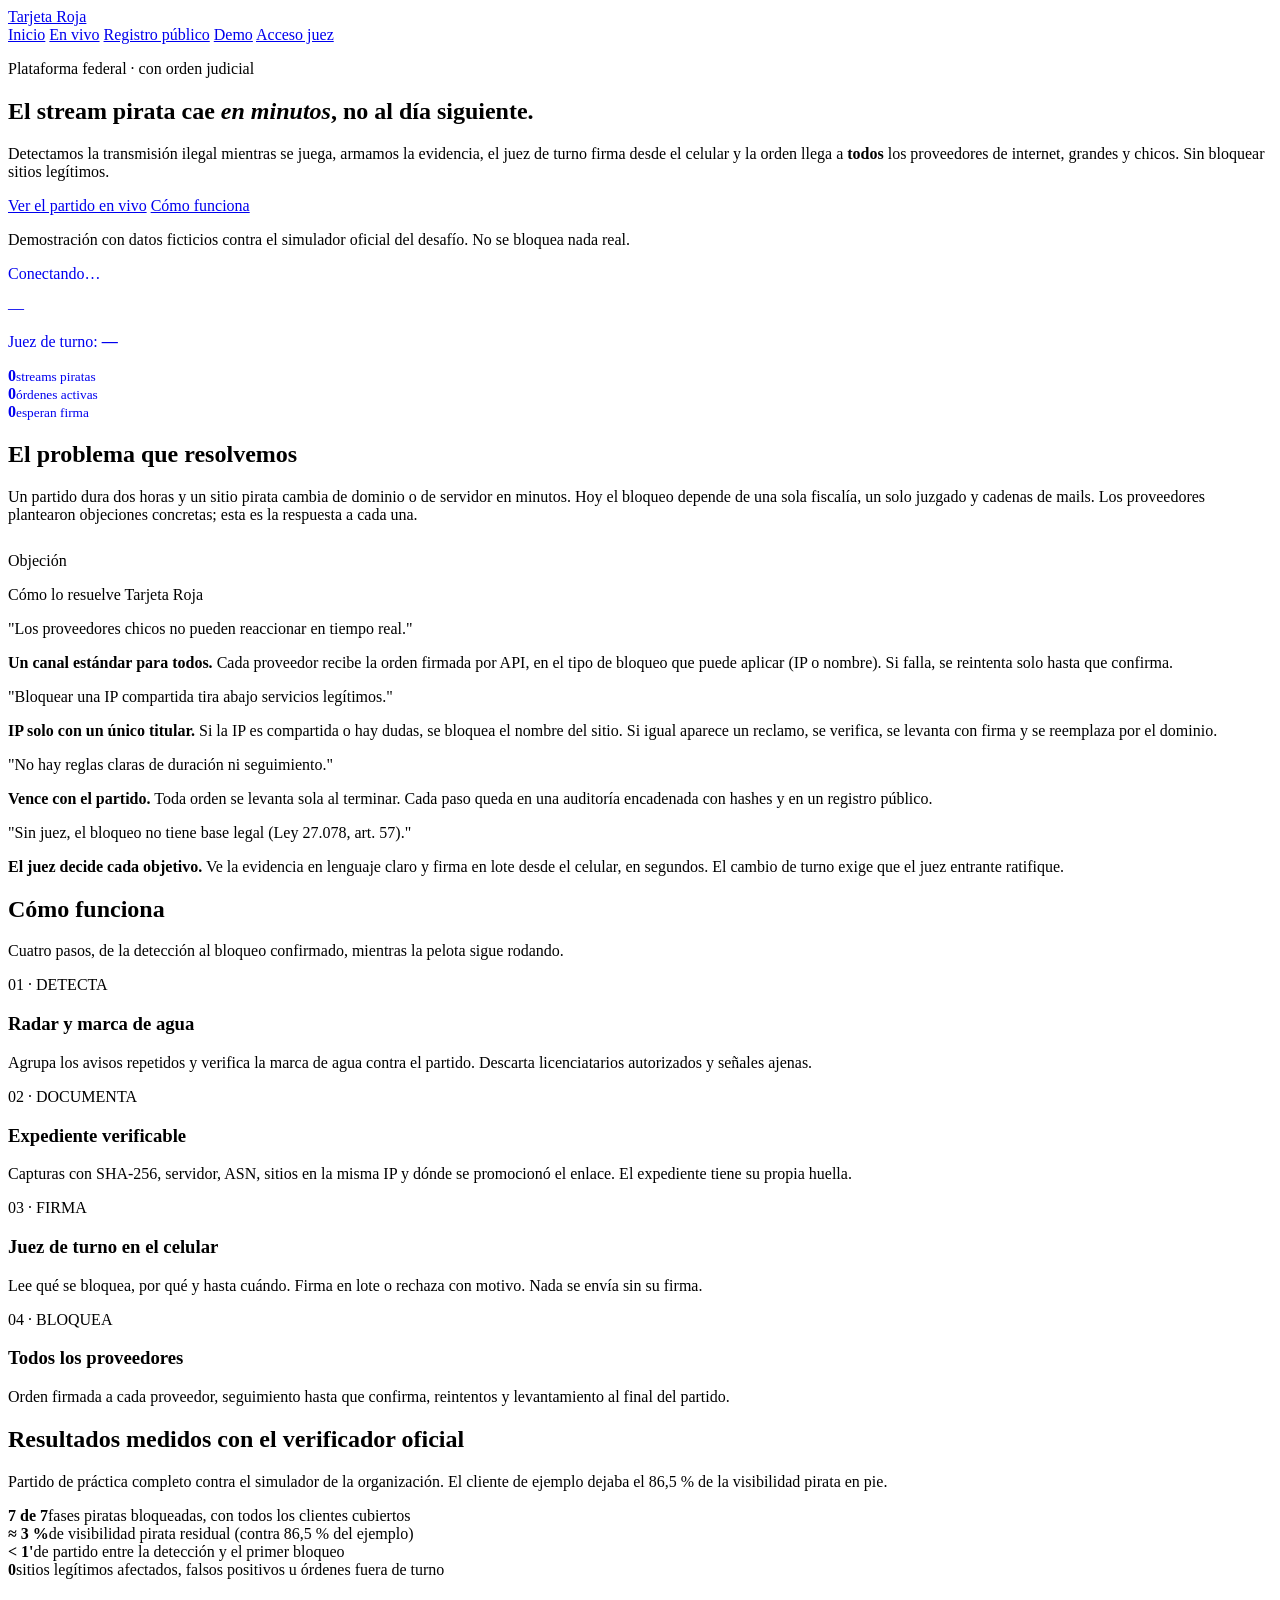
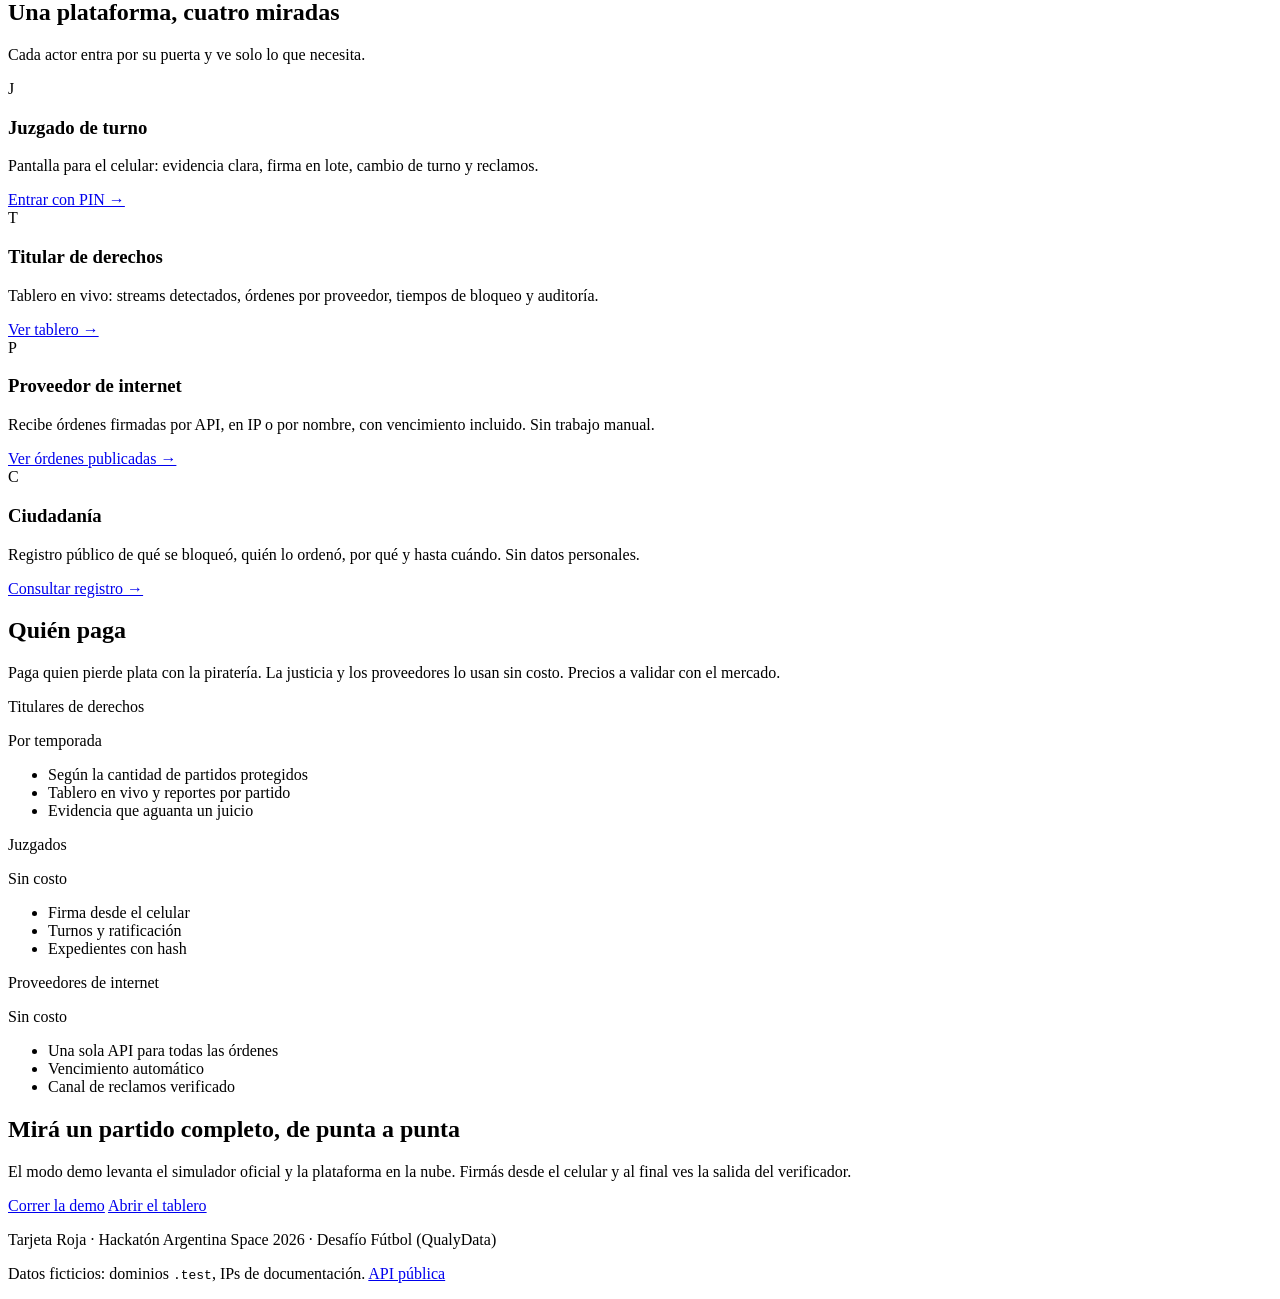
==== plataforma/sitio/index.html @ e472169a "Sitio del producto Tarjeta Roja: portada, monitoreo en vivo y registro público legible Paginas de so" ====
<!doctype html>
<html lang="es-AR">
<head>
  <meta charset="utf-8">
  <meta name="viewport" content="width=device-width, initial-scale=1">
  <meta name="theme-color" content="#0A0E17">
  <meta name="description" content="Tarjeta Roja: órdenes judiciales de bloqueo en vivo contra transmisiones piratas de fútbol, firmadas por el juez de turno y enviadas a todos los proveedores de internet.">
  <title>Tarjeta Roja · Bloqueos judiciales en vivo contra la piratería de fútbol</title>
  <link rel="preconnect" href="https://fonts.googleapis.com">
  <link rel="preconnect" href="https://fonts.gstatic.com" crossorigin>
  <link href="https://fonts.googleapis.com/css2?family=Barlow+Condensed:wght@600;700&family=Public+Sans:wght@400;600;700&display=swap" rel="stylesheet">
  <link rel="stylesheet" href="/sitio/sitio.css">
  <link rel="icon" href="data:image/svg+xml,%3Csvg xmlns='http://www.w3.org/2000/svg' viewBox='0 0 16 16'%3E%3Crect x='4' y='2' width='8' height='12' rx='1.5' fill='%23F0384B' transform='rotate(-10 8 8)'/%3E%3C/svg%3E">
</head>
<body>
  <header class="barra">
    <div class="contenedor barra__fila">
      <a class="marca" href="/"><span class="marca__tarjeta" aria-hidden="true"></span>Tarjeta Roja</a>
      <nav class="nav" aria-label="Principal">
        <a href="/" aria-current="page">Inicio</a>
        <a href="/monitoreo">En vivo</a>
        <a href="/registro">Registro público</a>
        <a href="/juez/demo.html">Demo</a>
        <a class="boton boton--chico boton--primario" href="/juez/">Acceso juez</a>
      </nav>
    </div>
  </header>

  <main class="contenedor">
    <section class="heroe">
      <div>
        <p class="heroe__etiqueta"><span class="chip chip--rojo">Plataforma federal · con orden judicial</span></p>
        <h1>El stream pirata cae <em>en minutos</em>, no al día siguiente.</h1>
        <p class="heroe__bajada">Detectamos la transmisión ilegal mientras se juega, armamos la evidencia, el juez de turno firma desde el celular y la orden llega a <strong>todos</strong> los proveedores de internet, grandes y chicos. Sin bloquear sitios legítimos.</p>
        <div class="heroe__acciones">
          <a class="boton boton--primario" href="/monitoreo">Ver el partido en vivo</a>
          <a class="boton" href="#como-funciona">Cómo funciona</a>
        </div>
        <p class="heroe__aviso">Demostración con datos ficticios contra el simulador oficial del desafío. No se bloquea nada real.</p>
      </div>

      <a class="panel vivo" href="/monitoreo" style="text-decoration:none" aria-label="Estado del partido en vivo, abrir monitoreo">
        <div class="vivo__cabeza">
          <span class="vivo__partido" id="v-partido">Conectando…</span>
          <span id="v-estado"></span>
        </div>
        <p class="vivo__minuto"><span id="v-minuto">—</span></p>
        <p class="vivo__juez">Juez de turno: <strong id="v-juez">—</strong></p>
        <div class="reloj" aria-hidden="true"><div class="reloj__avance" id="v-avance"></div></div>
        <div class="vivo__metricas">
          <div><b id="v-piratas">0</b><small>streams piratas</small></div>
          <div><b id="v-ordenes">0</b><small>órdenes activas</small></div>
          <div><b id="v-pendientes">0</b><small>esperan firma</small></div>
        </div>
      </a>
    </section>

    <section class="seccion" aria-labelledby="t-problema">
      <h2 class="seccion__titulo" id="t-problema">El problema que resolvemos</h2>
      <p class="seccion__bajada">Un partido dura dos horas y un sitio pirata cambia de dominio o de servidor en minutos. Hoy el bloqueo depende de una sola fiscalía, un solo juzgado y cadenas de mails. Los proveedores plantearon objeciones concretas; esta es la respuesta a cada una.</p>
      <div class="panel problema" style="margin-top:28px">
        <div><p class="problema__cabeza">Objeción</p></div>
        <div class="problema__resp"><p class="problema__cabeza">Cómo lo resuelve Tarjeta Roja</p></div>

        <div><p class="problema__obj">"Los proveedores chicos no pueden reaccionar en tiempo real."</p></div>
        <div class="problema__resp"><p><b>Un canal estándar para todos.</b> Cada proveedor recibe la orden firmada por API, en el tipo de bloqueo que puede aplicar (IP o nombre). Si falla, se reintenta solo hasta que confirma.</p></div>

        <div><p class="problema__obj">"Bloquear una IP compartida tira abajo servicios legítimos."</p></div>
        <div class="problema__resp"><p><b>IP solo con un único titular.</b> Si la IP es compartida o hay dudas, se bloquea el nombre del sitio. Si igual aparece un reclamo, se verifica, se levanta con firma y se reemplaza por el dominio.</p></div>

        <div><p class="problema__obj">"No hay reglas claras de duración ni seguimiento."</p></div>
        <div class="problema__resp"><p><b>Vence con el partido.</b> Toda orden se levanta sola al terminar. Cada paso queda en una auditoría encadenada con hashes y en un registro público.</p></div>

        <div><p class="problema__obj">"Sin juez, el bloqueo no tiene base legal (Ley 27.078, art. 57)."</p></div>
        <div class="problema__resp"><p><b>El juez decide cada objetivo.</b> Ve la evidencia en lenguaje claro y firma en lote desde el celular, en segundos. El cambio de turno exige que el juez entrante ratifique.</p></div>
      </div>
    </section>

    <section class="seccion" id="como-funciona" aria-labelledby="t-como">
      <h2 class="seccion__titulo" id="t-como">Cómo funciona</h2>
      <p class="seccion__bajada">Cuatro pasos, de la detección al bloqueo confirmado, mientras la pelota sigue rodando.</p>
      <div class="grilla grilla--4 pasos">
        <article class="panel tarjeta paso">
          <p class="paso__num">01 · DETECTA</p>
          <h3>Radar y marca de agua</h3>
          <p>Agrupa los avisos repetidos y verifica la marca de agua contra el partido. Descarta licenciatarios autorizados y señales ajenas.</p>
        </article>
        <article class="panel tarjeta paso">
          <p class="paso__num">02 · DOCUMENTA</p>
          <h3>Expediente verificable</h3>
          <p>Capturas con SHA-256, servidor, ASN, sitios en la misma IP y dónde se promocionó el enlace. El expediente tiene su propia huella.</p>
        </article>
        <article class="panel tarjeta paso">
          <p class="paso__num">03 · FIRMA</p>
          <h3>Juez de turno en el celular</h3>
          <p>Lee qué se bloquea, por qué y hasta cuándo. Firma en lote o rechaza con motivo. Nada se envía sin su firma.</p>
        </article>
        <article class="panel tarjeta paso">
          <p class="paso__num">04 · BLOQUEA</p>
          <h3>Todos los proveedores</h3>
          <p>Orden firmada a cada proveedor, seguimiento hasta que confirma, reintentos y levantamiento al final del partido.</p>
        </article>
      </div>
    </section>

    <section class="seccion" aria-labelledby="t-resultados">
      <h2 class="seccion__titulo" id="t-resultados">Resultados medidos con el verificador oficial</h2>
      <p class="seccion__bajada">Partido de práctica completo contra el simulador de la organización. El cliente de ejemplo dejaba el 86,5 % de la visibilidad pirata en pie.</p>
      <div class="cifras">
        <div class="panel cifra cifra--verde"><b>7 de 7</b><span>fases piratas bloqueadas, con todos los clientes cubiertos</span></div>
        <div class="panel cifra cifra--rojo"><b>≈ 3 %</b><span>de visibilidad pirata residual (contra 86,5 % del ejemplo)</span></div>
        <div class="panel cifra"><b>&lt; 1'</b><span>de partido entre la detección y el primer bloqueo</span></div>
        <div class="panel cifra cifra--verde"><b>0</b><span>sitios legítimos afectados, falsos positivos u órdenes fuera de turno</span></div>
      </div>
    </section>

    <section class="seccion" aria-labelledby="t-quien">
      <h2 class="seccion__titulo" id="t-quien">Una plataforma, cuatro miradas</h2>
      <p class="seccion__bajada">Cada actor entra por su puerta y ve solo lo que necesita.</p>
      <div class="grilla grilla--4">
        <article class="panel tarjeta">
          <div class="tarjeta__icono" aria-hidden="true">J</div>
          <h3>Juzgado de turno</h3>
          <p>Pantalla para el celular: evidencia clara, firma en lote, cambio de turno y reclamos.</p>
          <a class="tarjeta__link" href="/juez/">Entrar con PIN →</a>
        </article>
        <article class="panel tarjeta">
          <div class="tarjeta__icono tarjeta__icono--azul" aria-hidden="true">T</div>
          <h3>Titular de derechos</h3>
          <p>Tablero en vivo: streams detectados, órdenes por proveedor, tiempos de bloqueo y auditoría.</p>
          <a class="tarjeta__link" href="/monitoreo">Ver tablero →</a>
        </article>
        <article class="panel tarjeta">
          <div class="tarjeta__icono tarjeta__icono--verde" aria-hidden="true">P</div>
          <h3>Proveedor de internet</h3>
          <p>Recibe órdenes firmadas por API, en IP o por nombre, con vencimiento incluido. Sin trabajo manual.</p>
          <a class="tarjeta__link" href="/registro">Ver órdenes publicadas →</a>
        </article>
        <article class="panel tarjeta">
          <div class="tarjeta__icono tarjeta__icono--ambar" aria-hidden="true">C</div>
          <h3>Ciudadanía</h3>
          <p>Registro público de qué se bloqueó, quién lo ordenó, por qué y hasta cuándo. Sin datos personales.</p>
          <a class="tarjeta__link" href="/registro">Consultar registro →</a>
        </article>
      </div>
    </section>

    <section class="seccion" aria-labelledby="t-modelo">
      <h2 class="seccion__titulo" id="t-modelo">Quién paga</h2>
      <p class="seccion__bajada">Paga quien pierde plata con la piratería. La justicia y los proveedores lo usan sin costo. Precios a validar con el mercado.</p>
      <div class="grilla grilla--3">
        <article class="panel precio precio--destacado">
          <p class="precio__quien">Titulares de derechos</p>
          <p class="precio__valor">Por temporada</p>
          <ul>
            <li>Según la cantidad de partidos protegidos</li>
            <li>Tablero en vivo y reportes por partido</li>
            <li>Evidencia que aguanta un juicio</li>
          </ul>
        </article>
        <article class="panel precio">
          <p class="precio__quien">Juzgados</p>
          <p class="precio__valor">Sin costo</p>
          <ul>
            <li>Firma desde el celular</li>
            <li>Turnos y ratificación</li>
            <li>Expedientes con hash</li>
          </ul>
        </article>
        <article class="panel precio">
          <p class="precio__quien">Proveedores de internet</p>
          <p class="precio__valor">Sin costo</p>
          <ul>
            <li>Una sola API para todas las órdenes</li>
            <li>Vencimiento automático</li>
            <li>Canal de reclamos verificado</li>
          </ul>
        </article>
      </div>
    </section>

    <section class="panel cta">
      <h2>Mirá un partido completo, de punta a punta</h2>
      <p>El modo demo levanta el simulador oficial y la plataforma en la nube. Firmás desde el celular y al final ves la salida del verificador.</p>
      <div class="heroe__acciones">
        <a class="boton boton--primario" href="/juez/demo.html">Correr la demo</a>
        <a class="boton" href="/monitoreo">Abrir el tablero</a>
      </div>
    </section>
  </main>

  <footer class="pie">
    <div class="contenedor pie__fila">
      <p>Tarjeta Roja · Hackatón Argentina Space 2026 · Desafío Fútbol (QualyData)</p>
      <p>Datos ficticios: dominios <code>.test</code>, IPs de documentación. <a href="/api/publico">API pública</a></p>
    </div>
  </footer>

  <script src="/sitio/comun.js"></script>
  <script>
    "use strict";
    const $ = (id) => document.getElementById(id);
    cadaTanto(async () => {
      const est = await api("/api/estado");
      const [texto, color] = estadoPartido(est);
      $("v-partido").textContent = est.minuto_actual === null ? "Esperando el próximo partido" : `Partido ${est.partido_id}`;
      reemplazar($("v-estado"), chip(texto, color, color === "rojo" ? "chip--vivo" : ""));
      $("v-minuto").textContent = est.minuto_actual === null ? "—" : minuto(Math.min(est.minuto_actual, est.fin_min || 105));
      $("v-juez").textContent = nombreJuez(est, (est.jueces_de_turno || [])[0]);
      $("v-avance").style.width = est.fin_min ? `${Math.min(100, (est.minuto_actual / est.fin_min) * 100)}%` : "0";
      const c = est.contadores || {};
      $("v-piratas").textContent = c.casos_piratas ?? 0;
      $("v-ordenes").textContent = c.ordenes_activas ?? 0;
      $("v-pendientes").textContent = c.pedidos_pendientes ?? 0;
    }, 3000);
  </script>
</body>
</html>
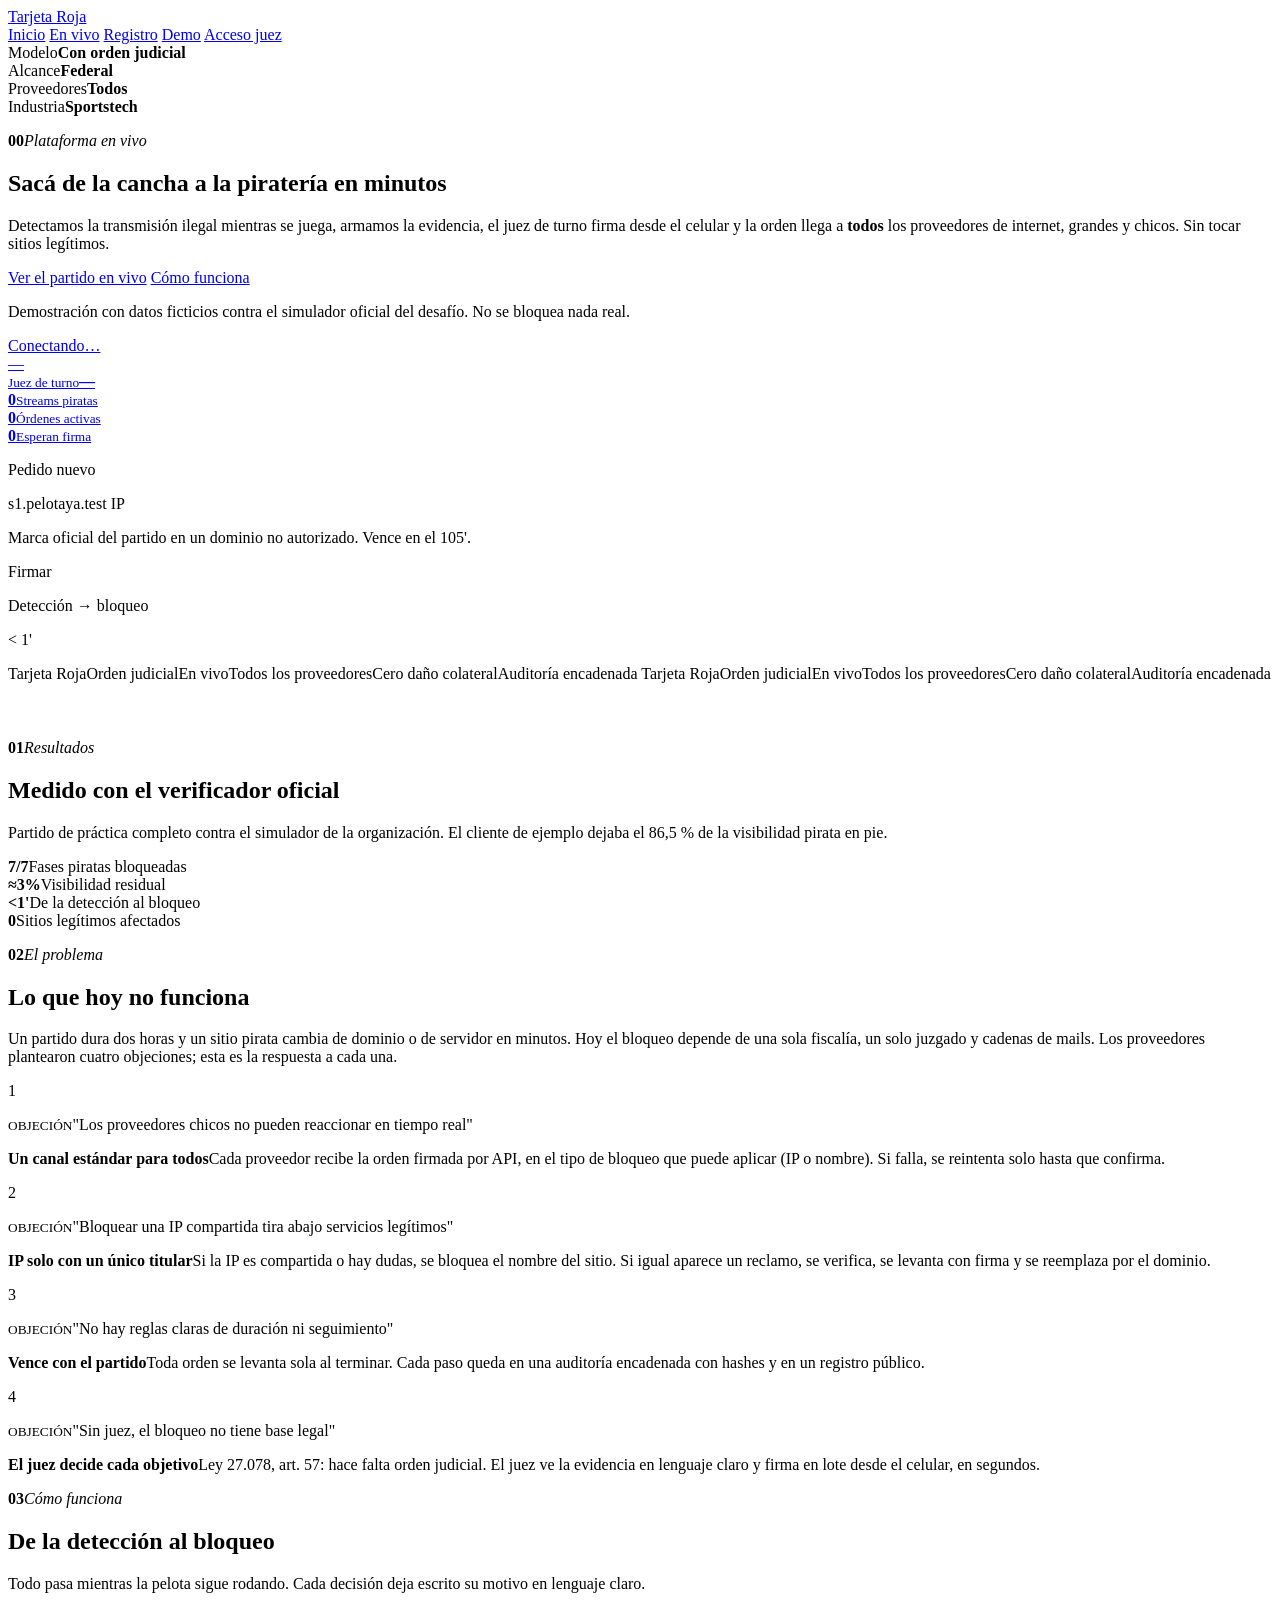
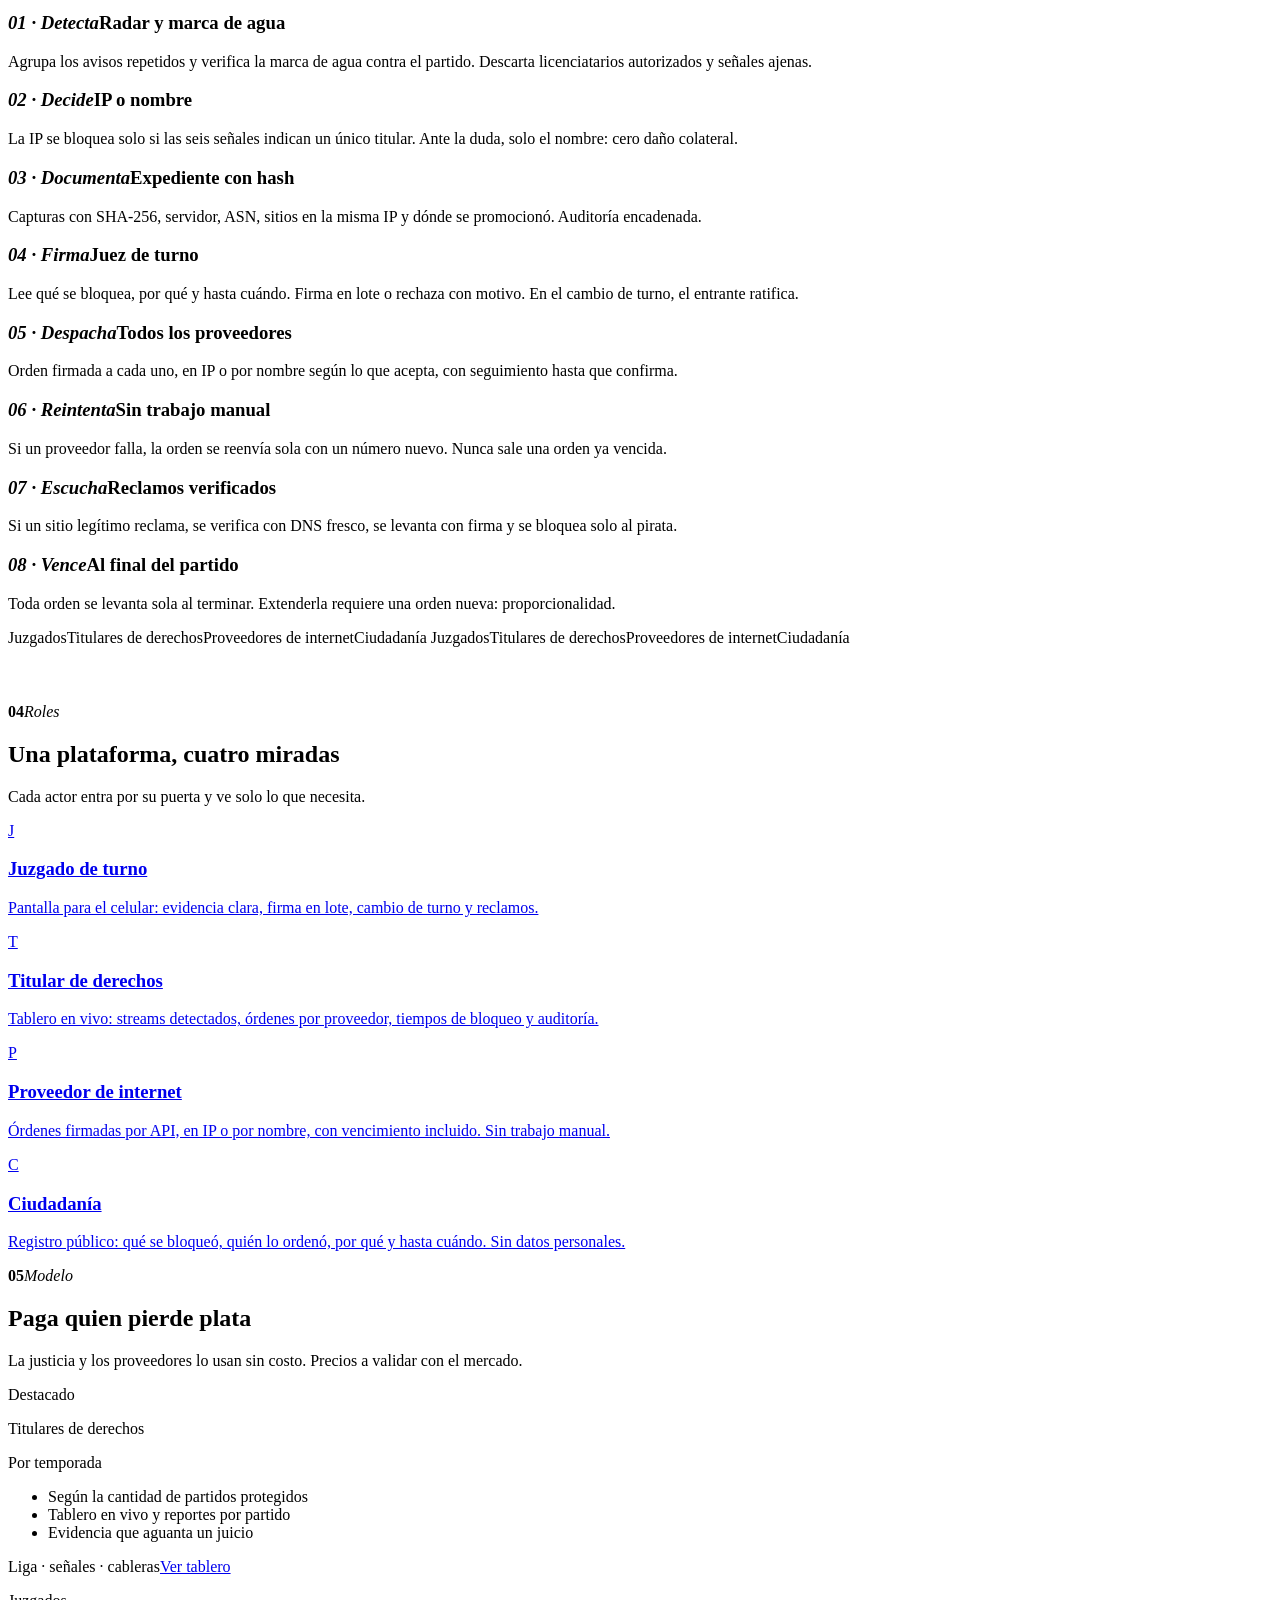
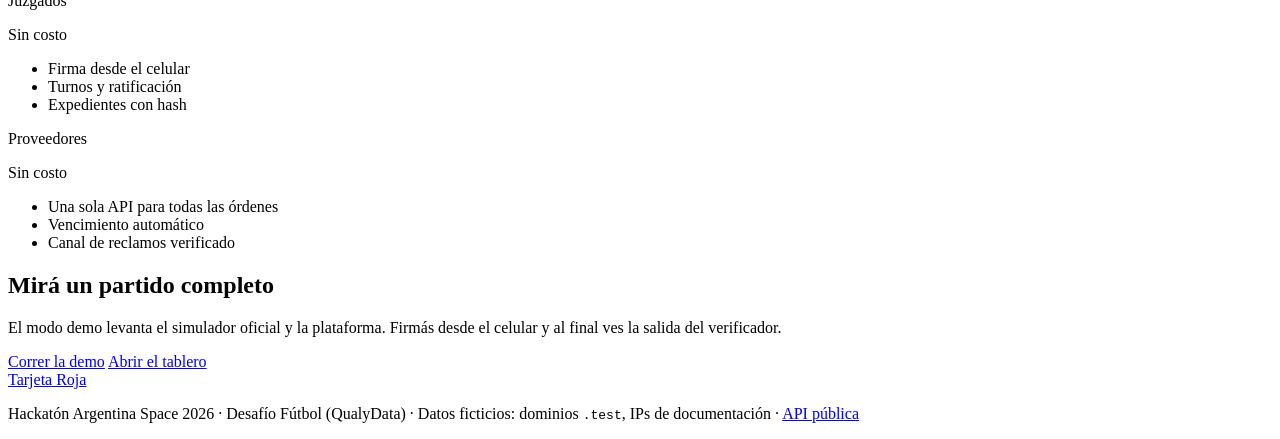
==== commit f755c783: "Rediseño completo con estética deportiva: negro, lima neón, itálica pesada y layouts nuevos en todas" ====
--- a/plataforma/sitio/index.html
+++ b/plataforma/sitio/index.html
@@ -3,14 +3,14 @@
 <head>
   <meta charset="utf-8">
   <meta name="viewport" content="width=device-width, initial-scale=1">
-  <meta name="theme-color" content="#0A0E17">
+  <meta name="theme-color" content="#07080A">
   <meta name="description" content="Tarjeta Roja: órdenes judiciales de bloqueo en vivo contra transmisiones piratas de fútbol, firmadas por el juez de turno y enviadas a todos los proveedores de internet.">
   <title>Tarjeta Roja · Bloqueos judiciales en vivo contra la piratería de fútbol</title>
   <link rel="preconnect" href="https://fonts.googleapis.com">
   <link rel="preconnect" href="https://fonts.gstatic.com" crossorigin>
-  <link href="https://fonts.googleapis.com/css2?family=Barlow+Condensed:wght@600;700&family=Public+Sans:wght@400;600;700&display=swap" rel="stylesheet">
+  <link href="https://fonts.googleapis.com/css2?family=Barlow+Condensed:ital,wght@0,600;0,700;1,700;1,800;1,900&family=Public+Sans:wght@400;600;700&display=swap" rel="stylesheet">
   <link rel="stylesheet" href="/sitio/sitio.css">
-  <link rel="icon" href="data:image/svg+xml,%3Csvg xmlns='http://www.w3.org/2000/svg' viewBox='0 0 16 16'%3E%3Crect x='4' y='2' width='8' height='12' rx='1.5' fill='%23F0384B' transform='rotate(-10 8 8)'/%3E%3C/svg%3E">
+  <link rel="icon" href="data:image/svg+xml,%3Csvg xmlns='http://www.w3.org/2000/svg' viewBox='0 0 16 16'%3E%3Crect x='4' y='2' width='8' height='12' rx='1.5' fill='%23FF3B4E' transform='rotate(-10 8 8)'/%3E%3C/svg%3E">
 </head>
 <body>
   <header class="barra">
@@ -19,180 +19,202 @@
       <nav class="nav" aria-label="Principal">
         <a href="/" aria-current="page">Inicio</a>
         <a href="/monitoreo">En vivo</a>
-        <a href="/registro">Registro público</a>
+        <a href="/registro">Registro</a>
         <a href="/juez/demo.html">Demo</a>
-        <a class="boton boton--chico boton--primario" href="/juez/">Acceso juez</a>
+        <a class="boton boton--cian boton--chico" href="/juez/">Acceso juez</a>
       </nav>
     </div>
   </header>
 
-  <main class="contenedor">
+  <main>
     <section class="heroe">
-      <div>
-        <p class="heroe__etiqueta"><span class="chip chip--rojo">Plataforma federal · con orden judicial</span></p>
-        <h1>El stream pirata cae <em>en minutos</em>, no al día siguiente.</h1>
-        <p class="heroe__bajada">Detectamos la transmisión ilegal mientras se juega, armamos la evidencia, el juez de turno firma desde el celular y la orden llega a <strong>todos</strong> los proveedores de internet, grandes y chicos. Sin bloquear sitios legítimos.</p>
+      <div class="contenedor" style="position:relative">
+        <div class="heroe__meta" aria-hidden="true">
+          <div>Modelo<b>Con orden judicial</b></div>
+          <div>Alcance<b>Federal</b></div>
+          <div>Proveedores<b>Todos</b></div>
+          <div>Industria<b>Sportstech</b></div>
+        </div>
+        <div class="heroe__contenido">
+          <p class="etiqueta"><b>00</b><span><i>Plataforma en vivo</i></span></p>
+          <h1 class="titular">Sacá de la cancha <span class="resalte">a la piratería</span> en minutos</h1>
+          <p class="bajada">Detectamos la transmisión ilegal mientras se juega, armamos la evidencia, el juez de turno firma desde el celular y la orden llega a <strong>todos</strong> los proveedores de internet, grandes y chicos. Sin tocar sitios legítimos.</p>
+          <div class="heroe__acciones">
+            <a class="boton boton--primario" href="/monitoreo">Ver el partido en vivo</a>
+            <a class="boton" href="#como-funciona">Cómo funciona</a>
+          </div>
+          <p class="heroe__aviso">Demostración con datos ficticios contra el simulador oficial del desafío. No se bloquea nada real.</p>
+        </div>
+      </div>
+
+      <div class="escenario3d" aria-hidden="true">
+        <a class="panel panel--rayas flotante flotante--vivo" href="/monitoreo" tabindex="-1">
+          <div class="vivo__cabeza"><span class="mayus" id="v-partido">Conectando…</span><span id="v-estado"></span></div>
+          <div class="vivo__marcador">
+            <span class="vivo__minuto" id="v-minuto">—</span>
+            <div class="vivo__juez"><small>Juez de turno</small><strong id="v-juez">—</strong></div>
+          </div>
+          <div class="reloj"><div class="reloj__avance" id="v-avance"></div></div>
+          <div class="vivo__metricas">
+            <div class="dato"><b><i class="galon"></i><span id="v-piratas">0</span></b><small>Streams piratas</small></div>
+            <div class="dato"><b><i class="galon"></i><span id="v-ordenes">0</span></b><small>Órdenes activas</small></div>
+            <div class="dato"><b><i class="galon"></i><span id="v-pendientes">0</span></b><small>Esperan firma</small></div>
+          </div>
+        </a>
+        <div class="panel flotante flotante--pedido">
+          <p class="mayus" style="color:var(--lima)">Pedido nuevo</p>
+          <p class="stream__host" style="margin-top:8px">s1.pelotaya.test <span class="medalla">IP</span></p>
+          <p class="stream__sub">Marca oficial del partido en un dominio no autorizado. Vence en el 105'.</p>
+          <span class="boton boton--primario boton--chico" style="margin-top:12px">Firmar</span>
+        </div>
+        <div class="panel flotante flotante--kpi">
+          <p class="mayus">Detección → bloqueo</p>
+          <p style="font:italic 900 46px/1 var(--display)">&lt; 1'</p>
+        </div>
+      </div>
+    </section>
+
+    <div class="cinta" aria-hidden="true"><div class="cinta__pista">
+      <span>Tarjeta Roja</span><span>Orden judicial</span><span>En vivo</span><span>Todos los proveedores</span><span>Cero daño colateral</span><span>Auditoría encadenada</span>
+      <span>Tarjeta Roja</span><span>Orden judicial</span><span>En vivo</span><span>Todos los proveedores</span><span>Cero daño colateral</span><span>Auditoría encadenada</span>
+    </div></div>
+
+    <section class="contenedor seccion" style="padding-top:40px" aria-labelledby="t-resultados">
+      <div class="seccion__cabeza">
+        <div>
+          <p class="etiqueta"><b>01</b><span><i>Resultados</i></span></p>
+          <h2 class="titular titular--m" id="t-resultados">Medido con el <span class="resalte">verificador oficial</span></h2>
+        </div>
+        <p class="bajada">Partido de práctica completo contra el simulador de la organización. El cliente de ejemplo dejaba el 86,5 % de la visibilidad pirata en pie.</p>
+      </div>
+      <div class="numeros">
+        <div class="numero numero--lima"><b>7/7</b><span>Fases piratas bloqueadas</span></div>
+        <div class="numero"><b>≈3%</b><span>Visibilidad residual</span></div>
+        <div class="numero"><b>&lt;1'</b><span>De la detección al bloqueo</span></div>
+        <div class="numero numero--lima"><b>0</b><span>Sitios legítimos afectados</span></div>
+      </div>
+    </section>
+
+    <section class="contenedor seccion" aria-labelledby="t-problema">
+      <div class="seccion__cabeza">
+        <div>
+          <p class="etiqueta"><b>02</b><span><i>El problema</i></span></p>
+          <h2 class="titular titular--m" id="t-problema">Lo que hoy <span class="resalte">no funciona</span></h2>
+        </div>
+        <p class="bajada">Un partido dura dos horas y un sitio pirata cambia de dominio o de servidor en minutos. Hoy el bloqueo depende de una sola fiscalía, un solo juzgado y cadenas de mails. Los proveedores plantearon cuatro objeciones; esta es la respuesta a cada una.</p>
+      </div>
+      <div class="objeciones">
+        <article class="panel panel--rayas objecion">
+          <span class="objecion__num">1</span>
+          <p class="objecion__dicen"><small>OBJECIÓN</small>"Los proveedores chicos no pueden reaccionar en tiempo real"</p>
+          <p class="objecion__resp"><b>Un canal estándar para todos</b>Cada proveedor recibe la orden firmada por API, en el tipo de bloqueo que puede aplicar (IP o nombre). Si falla, se reintenta solo hasta que confirma.</p>
+        </article>
+        <article class="panel panel--rayas objecion">
+          <span class="objecion__num">2</span>
+          <p class="objecion__dicen"><small>OBJECIÓN</small>"Bloquear una IP compartida tira abajo servicios legítimos"</p>
+          <p class="objecion__resp"><b>IP solo con un único titular</b>Si la IP es compartida o hay dudas, se bloquea el nombre del sitio. Si igual aparece un reclamo, se verifica, se levanta con firma y se reemplaza por el dominio.</p>
+        </article>
+        <article class="panel panel--rayas objecion">
+          <span class="objecion__num">3</span>
+          <p class="objecion__dicen"><small>OBJECIÓN</small>"No hay reglas claras de duración ni seguimiento"</p>
+          <p class="objecion__resp"><b>Vence con el partido</b>Toda orden se levanta sola al terminar. Cada paso queda en una auditoría encadenada con hashes y en un registro público.</p>
+        </article>
+        <article class="panel panel--rayas objecion">
+          <span class="objecion__num">4</span>
+          <p class="objecion__dicen"><small>OBJECIÓN</small>"Sin juez, el bloqueo no tiene base legal"</p>
+          <p class="objecion__resp"><b>El juez decide cada objetivo</b>Ley 27.078, art. 57: hace falta orden judicial. El juez ve la evidencia en lenguaje claro y firma en lote desde el celular, en segundos.</p>
+        </article>
+      </div>
+    </section>
+
+    <section class="contenedor seccion" id="como-funciona" aria-labelledby="t-como">
+      <div class="seccion__cabeza">
+        <div>
+          <p class="etiqueta"><b>03</b><span><i>Cómo funciona</i></span></p>
+          <h2 class="titular titular--m" id="t-como">De la detección <span class="resalte resalte--cian">al bloqueo</span></h2>
+        </div>
+        <p class="bajada">Todo pasa mientras la pelota sigue rodando. Cada decisión deja escrito su motivo en lenguaje claro.</p>
+      </div>
+      <div class="funciones">
+        <div class="funcion"><h3><i>01 · Detecta</i>Radar y marca de agua</h3><p>Agrupa los avisos repetidos y verifica la marca de agua contra el partido. Descarta licenciatarios autorizados y señales ajenas.</p></div>
+        <div class="funcion"><h3><i>02 · Decide</i>IP o nombre</h3><p>La IP se bloquea solo si las seis señales indican un único titular. Ante la duda, solo el nombre: cero daño colateral.</p></div>
+        <div class="funcion"><h3><i>03 · Documenta</i>Expediente con hash</h3><p>Capturas con SHA-256, servidor, ASN, sitios en la misma IP y dónde se promocionó. Auditoría encadenada.</p></div>
+        <div class="funcion"><h3><i>04 · Firma</i>Juez de turno</h3><p>Lee qué se bloquea, por qué y hasta cuándo. Firma en lote o rechaza con motivo. En el cambio de turno, el entrante ratifica.</p></div>
+        <div class="funcion"><h3><i>05 · Despacha</i>Todos los proveedores</h3><p>Orden firmada a cada uno, en IP o por nombre según lo que acepta, con seguimiento hasta que confirma.</p></div>
+        <div class="funcion"><h3><i>06 · Reintenta</i>Sin trabajo manual</h3><p>Si un proveedor falla, la orden se reenvía sola con un número nuevo. Nunca sale una orden ya vencida.</p></div>
+        <div class="funcion"><h3><i>07 · Escucha</i>Reclamos verificados</h3><p>Si un sitio legítimo reclama, se verifica con DNS fresco, se levanta con firma y se bloquea solo al pirata.</p></div>
+        <div class="funcion"><h3><i>08 · Vence</i>Al final del partido</h3><p>Toda orden se levanta sola al terminar. Extenderla requiere una orden nueva: proporcionalidad.</p></div>
+      </div>
+    </section>
+
+    <div class="cinta cinta--cian" aria-hidden="true"><div class="cinta__pista">
+      <span>Juzgados</span><span>Titulares de derechos</span><span>Proveedores de internet</span><span>Ciudadanía</span>
+      <span>Juzgados</span><span>Titulares de derechos</span><span>Proveedores de internet</span><span>Ciudadanía</span>
+    </div></div>
+
+    <section class="contenedor seccion" style="padding-top:40px" aria-labelledby="t-quien">
+      <div class="seccion__cabeza">
+        <div>
+          <p class="etiqueta"><b>04</b><span><i>Roles</i></span></p>
+          <h2 class="titular titular--m" id="t-quien">Una plataforma, <span class="resalte">cuatro miradas</span></h2>
+        </div>
+        <p class="bajada">Cada actor entra por su puerta y ve solo lo que necesita.</p>
+      </div>
+      <div class="roles">
+        <a class="panel panel--rayas rol rol--activo" href="/juez/"><span class="rol__icono">J</span><div><h3>Juzgado de turno</h3><p>Pantalla para el celular: evidencia clara, firma en lote, cambio de turno y reclamos.</p></div><span class="rol__check"></span></a>
+        <a class="panel panel--rayas rol" href="/monitoreo"><span class="rol__icono">T</span><div><h3>Titular de derechos</h3><p>Tablero en vivo: streams detectados, órdenes por proveedor, tiempos de bloqueo y auditoría.</p></div><span class="rol__check"></span></a>
+        <a class="panel panel--rayas rol" href="/registro"><span class="rol__icono">P</span><div><h3>Proveedor de internet</h3><p>Órdenes firmadas por API, en IP o por nombre, con vencimiento incluido. Sin trabajo manual.</p></div><span class="rol__check"></span></a>
+        <a class="panel panel--rayas rol" href="/registro"><span class="rol__icono">C</span><div><h3>Ciudadanía</h3><p>Registro público: qué se bloqueó, quién lo ordenó, por qué y hasta cuándo. Sin datos personales.</p></div><span class="rol__check"></span></a>
+      </div>
+    </section>
+
+    <section class="contenedor seccion" aria-labelledby="t-modelo">
+      <div class="seccion__cabeza">
+        <div>
+          <p class="etiqueta"><b>05</b><span><i>Modelo</i></span></p>
+          <h2 class="titular titular--m" id="t-modelo">Paga quien <span class="resalte">pierde plata</span></h2>
+        </div>
+        <p class="bajada">La justicia y los proveedores lo usan sin costo. Precios a validar con el mercado.</p>
+      </div>
+      <div class="precios">
+        <article class="panel precio precio--destacado">
+          <span class="medalla medalla--lima precio__quien">Destacado</span>
+          <p class="mayus">Titulares de derechos</p>
+          <p class="precio__valor">Por temporada</p>
+          <ul><li>Según la cantidad de partidos protegidos</li><li>Tablero en vivo y reportes por partido</li><li>Evidencia que aguanta un juicio</li></ul>
+          <div class="precio__pie"><span class="tenue">Liga · señales · cableras</span><a class="boton boton--primario boton--chico" href="/monitoreo">Ver tablero</a></div>
+        </article>
+        <article class="panel panel--rayas precio">
+          <p class="mayus">Juzgados</p>
+          <p class="precio__valor">Sin costo</p>
+          <ul><li>Firma desde el celular</li><li>Turnos y ratificación</li><li>Expedientes con hash</li></ul>
+        </article>
+        <article class="panel panel--rayas precio">
+          <p class="mayus">Proveedores</p>
+          <p class="precio__valor">Sin costo</p>
+          <ul><li>Una sola API para todas las órdenes</li><li>Vencimiento automático</li><li>Canal de reclamos verificado</li></ul>
+        </article>
+      </div>
+    </section>
+
+    <section class="cta">
+      <div class="contenedor">
+        <div>
+          <h2 class="titular titular--m">Mirá un partido completo</h2>
+          <p>El modo demo levanta el simulador oficial y la plataforma. Firmás desde el celular y al final ves la salida del verificador.</p>
+        </div>
         <div class="heroe__acciones">
-          <a class="boton boton--primario" href="/monitoreo">Ver el partido en vivo</a>
-          <a class="boton" href="#como-funciona">Cómo funciona</a>
-        </div>
-        <p class="heroe__aviso">Demostración con datos ficticios contra el simulador oficial del desafío. No se bloquea nada real.</p>
-      </div>
-
-      <a class="panel vivo" href="/monitoreo" style="text-decoration:none" aria-label="Estado del partido en vivo, abrir monitoreo">
-        <div class="vivo__cabeza">
-          <span class="vivo__partido" id="v-partido">Conectando…</span>
-          <span id="v-estado"></span>
-        </div>
-        <p class="vivo__minuto"><span id="v-minuto">—</span></p>
-        <p class="vivo__juez">Juez de turno: <strong id="v-juez">—</strong></p>
-        <div class="reloj" aria-hidden="true"><div class="reloj__avance" id="v-avance"></div></div>
-        <div class="vivo__metricas">
-          <div><b id="v-piratas">0</b><small>streams piratas</small></div>
-          <div><b id="v-ordenes">0</b><small>órdenes activas</small></div>
-          <div><b id="v-pendientes">0</b><small>esperan firma</small></div>
-        </div>
-      </a>
-    </section>
-
-    <section class="seccion" aria-labelledby="t-problema">
-      <h2 class="seccion__titulo" id="t-problema">El problema que resolvemos</h2>
-      <p class="seccion__bajada">Un partido dura dos horas y un sitio pirata cambia de dominio o de servidor en minutos. Hoy el bloqueo depende de una sola fiscalía, un solo juzgado y cadenas de mails. Los proveedores plantearon objeciones concretas; esta es la respuesta a cada una.</p>
-      <div class="panel problema" style="margin-top:28px">
-        <div><p class="problema__cabeza">Objeción</p></div>
-        <div class="problema__resp"><p class="problema__cabeza">Cómo lo resuelve Tarjeta Roja</p></div>
-
-        <div><p class="problema__obj">"Los proveedores chicos no pueden reaccionar en tiempo real."</p></div>
-        <div class="problema__resp"><p><b>Un canal estándar para todos.</b> Cada proveedor recibe la orden firmada por API, en el tipo de bloqueo que puede aplicar (IP o nombre). Si falla, se reintenta solo hasta que confirma.</p></div>
-
-        <div><p class="problema__obj">"Bloquear una IP compartida tira abajo servicios legítimos."</p></div>
-        <div class="problema__resp"><p><b>IP solo con un único titular.</b> Si la IP es compartida o hay dudas, se bloquea el nombre del sitio. Si igual aparece un reclamo, se verifica, se levanta con firma y se reemplaza por el dominio.</p></div>
-
-        <div><p class="problema__obj">"No hay reglas claras de duración ni seguimiento."</p></div>
-        <div class="problema__resp"><p><b>Vence con el partido.</b> Toda orden se levanta sola al terminar. Cada paso queda en una auditoría encadenada con hashes y en un registro público.</p></div>
-
-        <div><p class="problema__obj">"Sin juez, el bloqueo no tiene base legal (Ley 27.078, art. 57)."</p></div>
-        <div class="problema__resp"><p><b>El juez decide cada objetivo.</b> Ve la evidencia en lenguaje claro y firma en lote desde el celular, en segundos. El cambio de turno exige que el juez entrante ratifique.</p></div>
-      </div>
-    </section>
-
-    <section class="seccion" id="como-funciona" aria-labelledby="t-como">
-      <h2 class="seccion__titulo" id="t-como">Cómo funciona</h2>
-      <p class="seccion__bajada">Cuatro pasos, de la detección al bloqueo confirmado, mientras la pelota sigue rodando.</p>
-      <div class="grilla grilla--4 pasos">
-        <article class="panel tarjeta paso">
-          <p class="paso__num">01 · DETECTA</p>
-          <h3>Radar y marca de agua</h3>
-          <p>Agrupa los avisos repetidos y verifica la marca de agua contra el partido. Descarta licenciatarios autorizados y señales ajenas.</p>
-        </article>
-        <article class="panel tarjeta paso">
-          <p class="paso__num">02 · DOCUMENTA</p>
-          <h3>Expediente verificable</h3>
-          <p>Capturas con SHA-256, servidor, ASN, sitios en la misma IP y dónde se promocionó el enlace. El expediente tiene su propia huella.</p>
-        </article>
-        <article class="panel tarjeta paso">
-          <p class="paso__num">03 · FIRMA</p>
-          <h3>Juez de turno en el celular</h3>
-          <p>Lee qué se bloquea, por qué y hasta cuándo. Firma en lote o rechaza con motivo. Nada se envía sin su firma.</p>
-        </article>
-        <article class="panel tarjeta paso">
-          <p class="paso__num">04 · BLOQUEA</p>
-          <h3>Todos los proveedores</h3>
-          <p>Orden firmada a cada proveedor, seguimiento hasta que confirma, reintentos y levantamiento al final del partido.</p>
-        </article>
-      </div>
-    </section>
-
-    <section class="seccion" aria-labelledby="t-resultados">
-      <h2 class="seccion__titulo" id="t-resultados">Resultados medidos con el verificador oficial</h2>
-      <p class="seccion__bajada">Partido de práctica completo contra el simulador de la organización. El cliente de ejemplo dejaba el 86,5 % de la visibilidad pirata en pie.</p>
-      <div class="cifras">
-        <div class="panel cifra cifra--verde"><b>7 de 7</b><span>fases piratas bloqueadas, con todos los clientes cubiertos</span></div>
-        <div class="panel cifra cifra--rojo"><b>≈ 3 %</b><span>de visibilidad pirata residual (contra 86,5 % del ejemplo)</span></div>
-        <div class="panel cifra"><b>&lt; 1'</b><span>de partido entre la detección y el primer bloqueo</span></div>
-        <div class="panel cifra cifra--verde"><b>0</b><span>sitios legítimos afectados, falsos positivos u órdenes fuera de turno</span></div>
-      </div>
-    </section>
-
-    <section class="seccion" aria-labelledby="t-quien">
-      <h2 class="seccion__titulo" id="t-quien">Una plataforma, cuatro miradas</h2>
-      <p class="seccion__bajada">Cada actor entra por su puerta y ve solo lo que necesita.</p>
-      <div class="grilla grilla--4">
-        <article class="panel tarjeta">
-          <div class="tarjeta__icono" aria-hidden="true">J</div>
-          <h3>Juzgado de turno</h3>
-          <p>Pantalla para el celular: evidencia clara, firma en lote, cambio de turno y reclamos.</p>
-          <a class="tarjeta__link" href="/juez/">Entrar con PIN →</a>
-        </article>
-        <article class="panel tarjeta">
-          <div class="tarjeta__icono tarjeta__icono--azul" aria-hidden="true">T</div>
-          <h3>Titular de derechos</h3>
-          <p>Tablero en vivo: streams detectados, órdenes por proveedor, tiempos de bloqueo y auditoría.</p>
-          <a class="tarjeta__link" href="/monitoreo">Ver tablero →</a>
-        </article>
-        <article class="panel tarjeta">
-          <div class="tarjeta__icono tarjeta__icono--verde" aria-hidden="true">P</div>
-          <h3>Proveedor de internet</h3>
-          <p>Recibe órdenes firmadas por API, en IP o por nombre, con vencimiento incluido. Sin trabajo manual.</p>
-          <a class="tarjeta__link" href="/registro">Ver órdenes publicadas →</a>
-        </article>
-        <article class="panel tarjeta">
-          <div class="tarjeta__icono tarjeta__icono--ambar" aria-hidden="true">C</div>
-          <h3>Ciudadanía</h3>
-          <p>Registro público de qué se bloqueó, quién lo ordenó, por qué y hasta cuándo. Sin datos personales.</p>
-          <a class="tarjeta__link" href="/registro">Consultar registro →</a>
-        </article>
-      </div>
-    </section>
-
-    <section class="seccion" aria-labelledby="t-modelo">
-      <h2 class="seccion__titulo" id="t-modelo">Quién paga</h2>
-      <p class="seccion__bajada">Paga quien pierde plata con la piratería. La justicia y los proveedores lo usan sin costo. Precios a validar con el mercado.</p>
-      <div class="grilla grilla--3">
-        <article class="panel precio precio--destacado">
-          <p class="precio__quien">Titulares de derechos</p>
-          <p class="precio__valor">Por temporada</p>
-          <ul>
-            <li>Según la cantidad de partidos protegidos</li>
-            <li>Tablero en vivo y reportes por partido</li>
-            <li>Evidencia que aguanta un juicio</li>
-          </ul>
-        </article>
-        <article class="panel precio">
-          <p class="precio__quien">Juzgados</p>
-          <p class="precio__valor">Sin costo</p>
-          <ul>
-            <li>Firma desde el celular</li>
-            <li>Turnos y ratificación</li>
-            <li>Expedientes con hash</li>
-          </ul>
-        </article>
-        <article class="panel precio">
-          <p class="precio__quien">Proveedores de internet</p>
-          <p class="precio__valor">Sin costo</p>
-          <ul>
-            <li>Una sola API para todas las órdenes</li>
-            <li>Vencimiento automático</li>
-            <li>Canal de reclamos verificado</li>
-          </ul>
-        </article>
-      </div>
-    </section>
-
-    <section class="panel cta">
-      <h2>Mirá un partido completo, de punta a punta</h2>
-      <p>El modo demo levanta el simulador oficial y la plataforma en la nube. Firmás desde el celular y al final ves la salida del verificador.</p>
-      <div class="heroe__acciones">
-        <a class="boton boton--primario" href="/juez/demo.html">Correr la demo</a>
-        <a class="boton" href="/monitoreo">Abrir el tablero</a>
+          <a class="boton" href="/juez/demo.html">Correr la demo</a>
+          <a class="boton boton--blanco" href="/monitoreo">Abrir el tablero</a>
+        </div>
       </div>
     </section>
   </main>
 
-  <footer class="pie">
+  <footer class="pie" style="margin-top:0">
     <div class="contenedor pie__fila">
-      <p>Tarjeta Roja · Hackatón Argentina Space 2026 · Desafío Fútbol (QualyData)</p>
-      <p>Datos ficticios: dominios <code>.test</code>, IPs de documentación. <a href="/api/publico">API pública</a></p>
+      <a class="marca" href="/"><span class="marca__tarjeta" aria-hidden="true"></span>Tarjeta Roja</a>
+      <p>Hackatón Argentina Space 2026 · Desafío Fútbol (QualyData) · Datos ficticios: dominios <code>.test</code>, IPs de documentación · <a href="/api/publico">API pública</a></p>
     </div>
   </footer>
 
@@ -203,11 +225,11 @@
     cadaTanto(async () => {
       const est = await api("/api/estado");
       const [texto, color] = estadoPartido(est);
-      $("v-partido").textContent = est.minuto_actual === null ? "Esperando el próximo partido" : `Partido ${est.partido_id}`;
-      reemplazar($("v-estado"), chip(texto, color, color === "rojo" ? "chip--vivo" : ""));
+      $("v-partido").textContent = est.minuto_actual === null ? "Esperando partido" : `Partido ${est.partido_id}`;
+      reemplazar($("v-estado"), chip(texto, color === "rojo" && texto === "En vivo" ? "" : color, texto === "En vivo" ? "chip--vivo" : ""));
       $("v-minuto").textContent = est.minuto_actual === null ? "—" : minuto(Math.min(est.minuto_actual, est.fin_min || 105));
       $("v-juez").textContent = nombreJuez(est, (est.jueces_de_turno || [])[0]);
-      $("v-avance").style.width = est.fin_min ? `${Math.min(100, (est.minuto_actual / est.fin_min) * 100)}%` : "0";
+      $("v-avance").style.width = est.fin_min ? `${Math.min(100, Math.max(0, est.minuto_actual / est.fin_min) * 100)}%` : "0";
       const c = est.contadores || {};
       $("v-piratas").textContent = c.casos_piratas ?? 0;
       $("v-ordenes").textContent = c.ordenes_activas ?? 0;
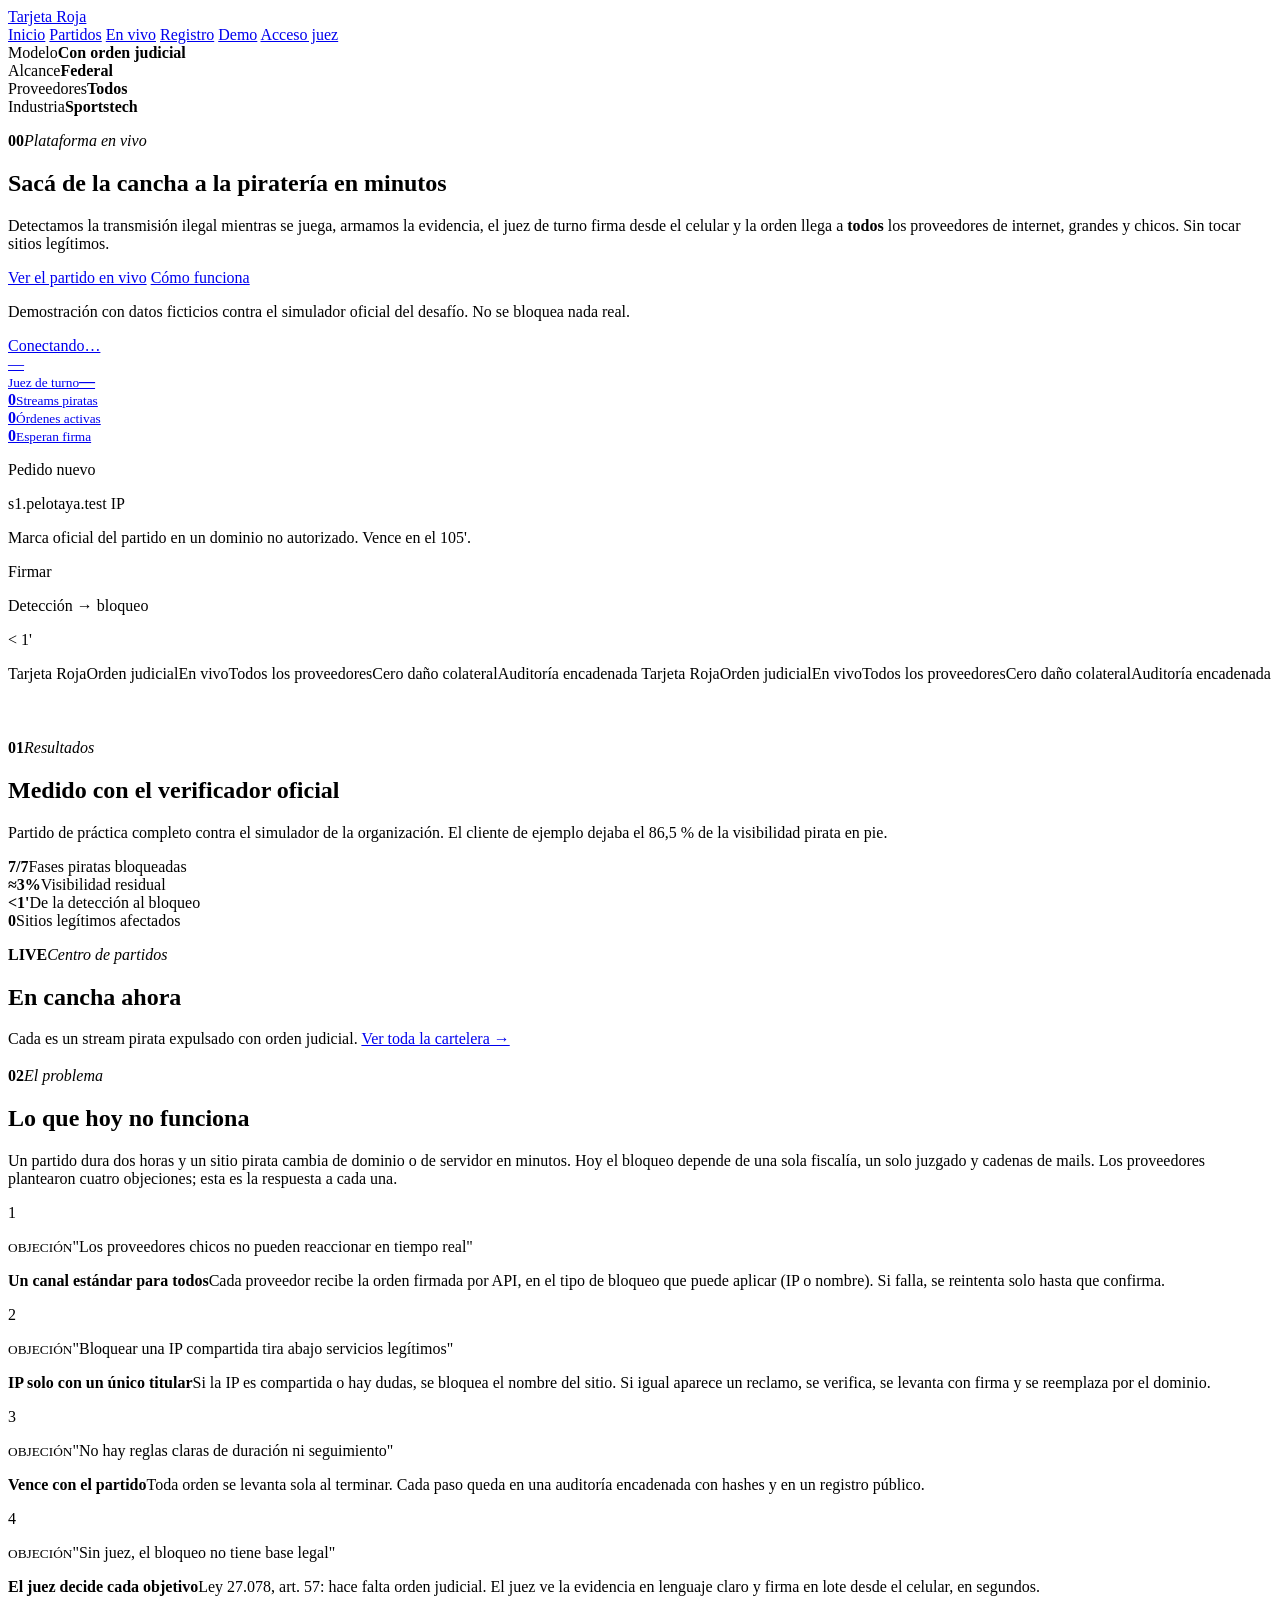
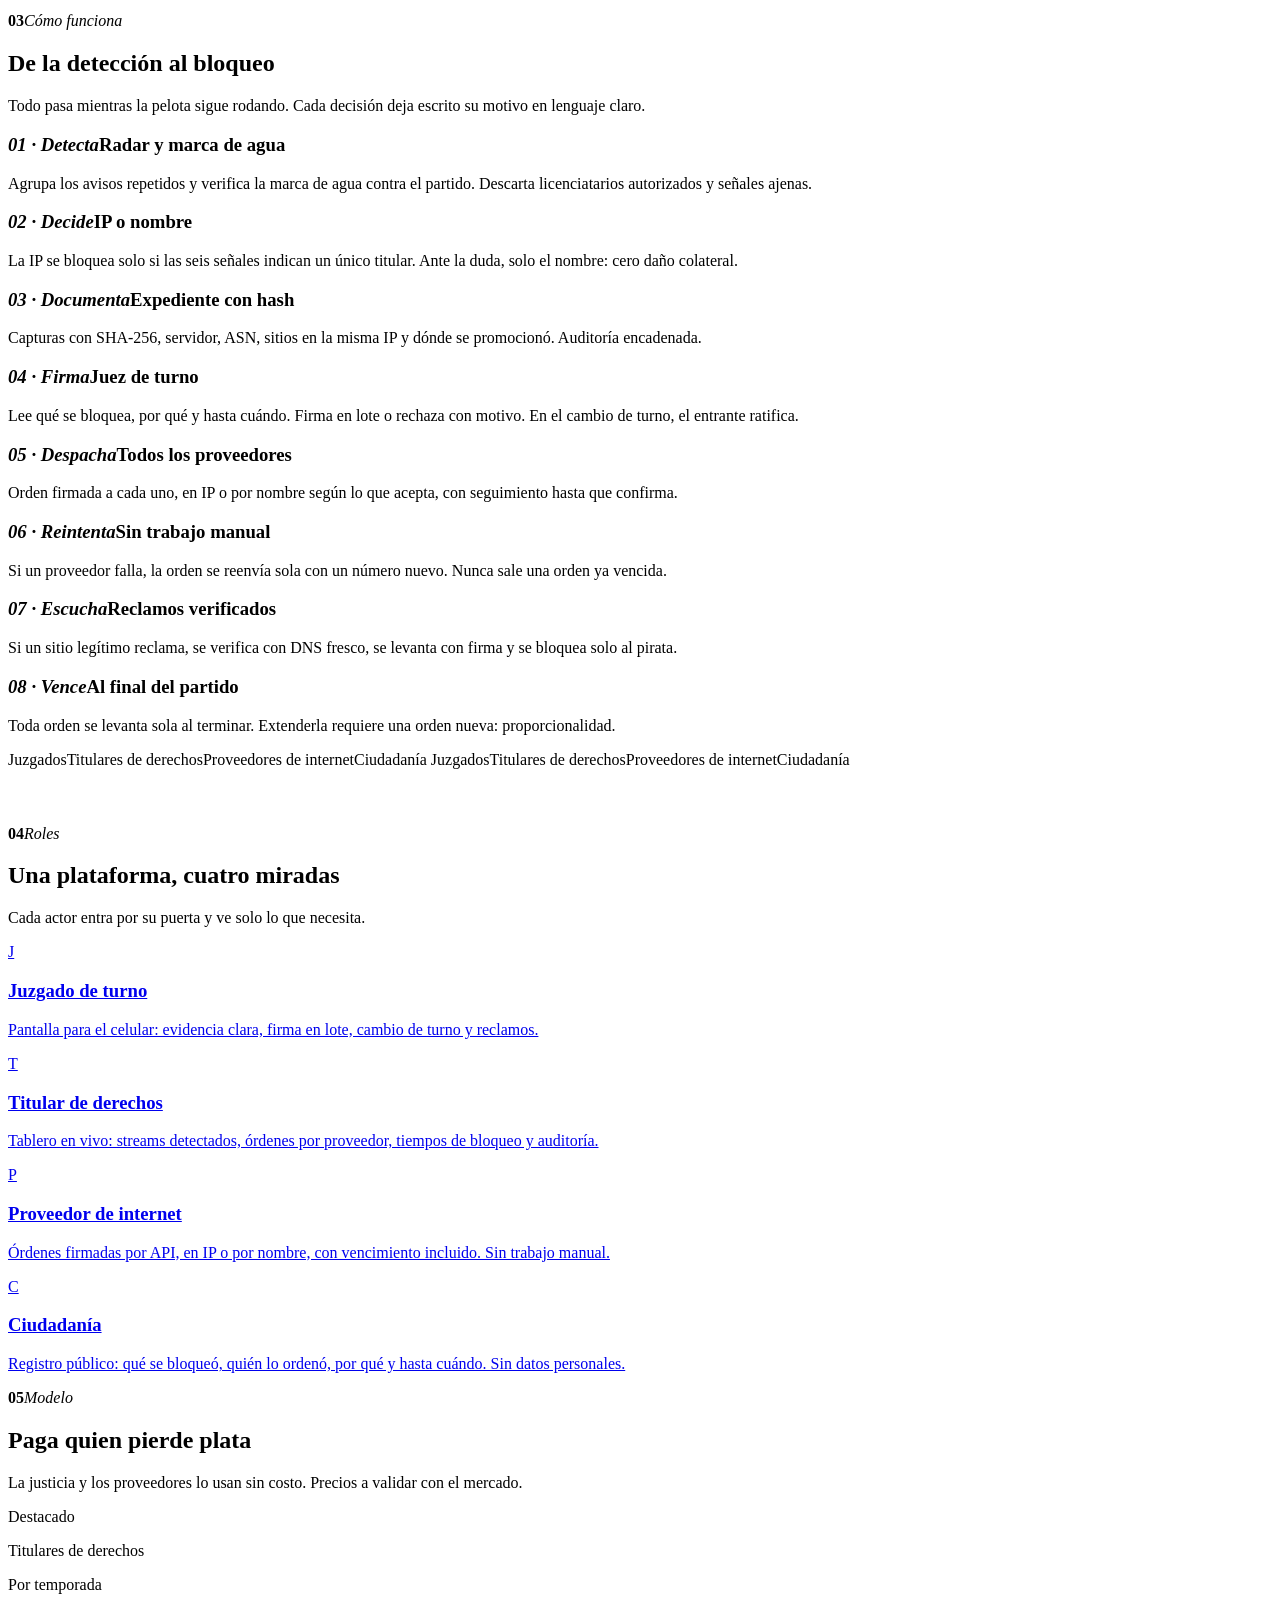
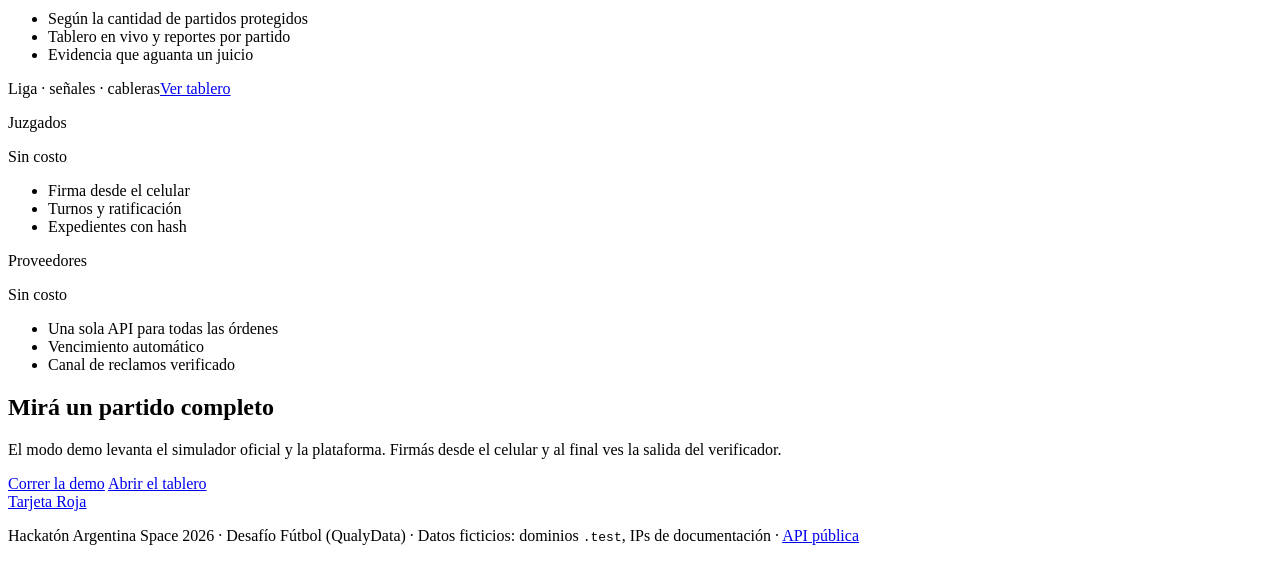
==== commit 2b5718f0: "Centro de partidos: cartelera con banderas y partido con alineaciones y tarjetas rojas al pirata Sel" ====
--- a/plataforma/sitio/index.html
+++ b/plataforma/sitio/index.html
@@ -18,6 +18,7 @@
       <a class="marca" href="/"><span class="marca__tarjeta" aria-hidden="true"></span>Tarjeta Roja</a>
       <nav class="nav" aria-label="Principal">
         <a href="/" aria-current="page">Inicio</a>
+        <a href="/partidos">Partidos</a>
         <a href="/monitoreo">En vivo</a>
         <a href="/registro">Registro</a>
         <a href="/juez/demo.html">Demo</a>
@@ -95,6 +96,17 @@
       </div>
     </section>
 
+    <section class="contenedor seccion" aria-labelledby="t-cancha">
+      <div class="seccion__cabeza">
+        <div>
+          <p class="etiqueta"><b>LIVE</b><span><i>Centro de partidos</i></span></p>
+          <h2 class="titular titular--m" id="t-cancha">En cancha <span class="resalte">ahora</span></h2>
+        </div>
+        <p class="bajada">Cada <span class="roja" style="vertical-align:-3px"></span> es un stream pirata expulsado con orden judicial. <a href="/partidos">Ver toda la cartelera →</a></p>
+      </div>
+      <div class="cartelera cartelera--portada" id="cartelera-portada"></div>
+    </section>
+
     <section class="contenedor seccion" aria-labelledby="t-problema">
       <div class="seccion__cabeza">
         <div>
@@ -219,9 +231,13 @@
   </footer>
 
   <script src="/sitio/comun.js"></script>
+  <script src="/sitio/partidos.js"></script>
   <script>
     "use strict";
     const $ = (id) => document.getElementById(id);
+    cadaTanto(async () => {
+      reemplazar($("cartelera-portada"), tarjetaVivo(await proteccionEnVivo()), tarjetaProximo(PROXIMOS[0]));
+    }, 4000);
     cadaTanto(async () => {
       const est = await api("/api/estado");
       const [texto, color] = estadoPartido(est);
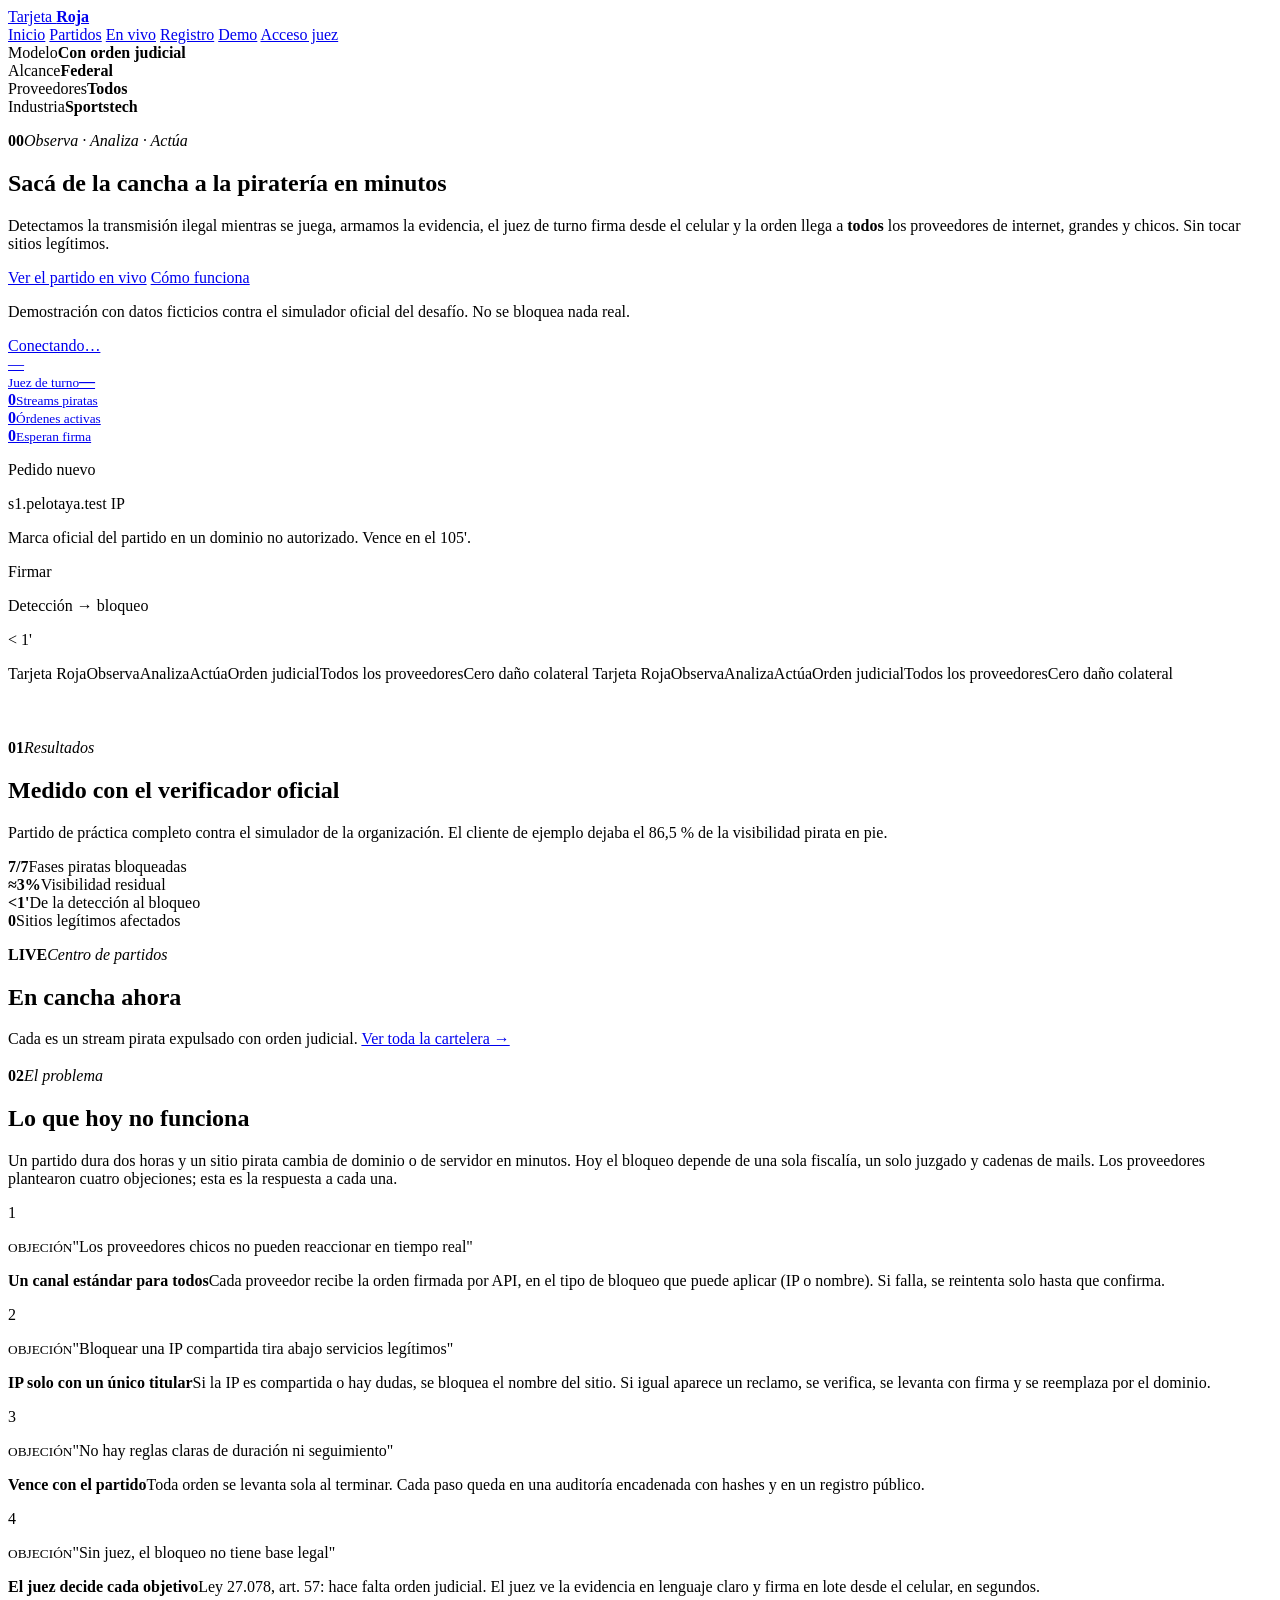
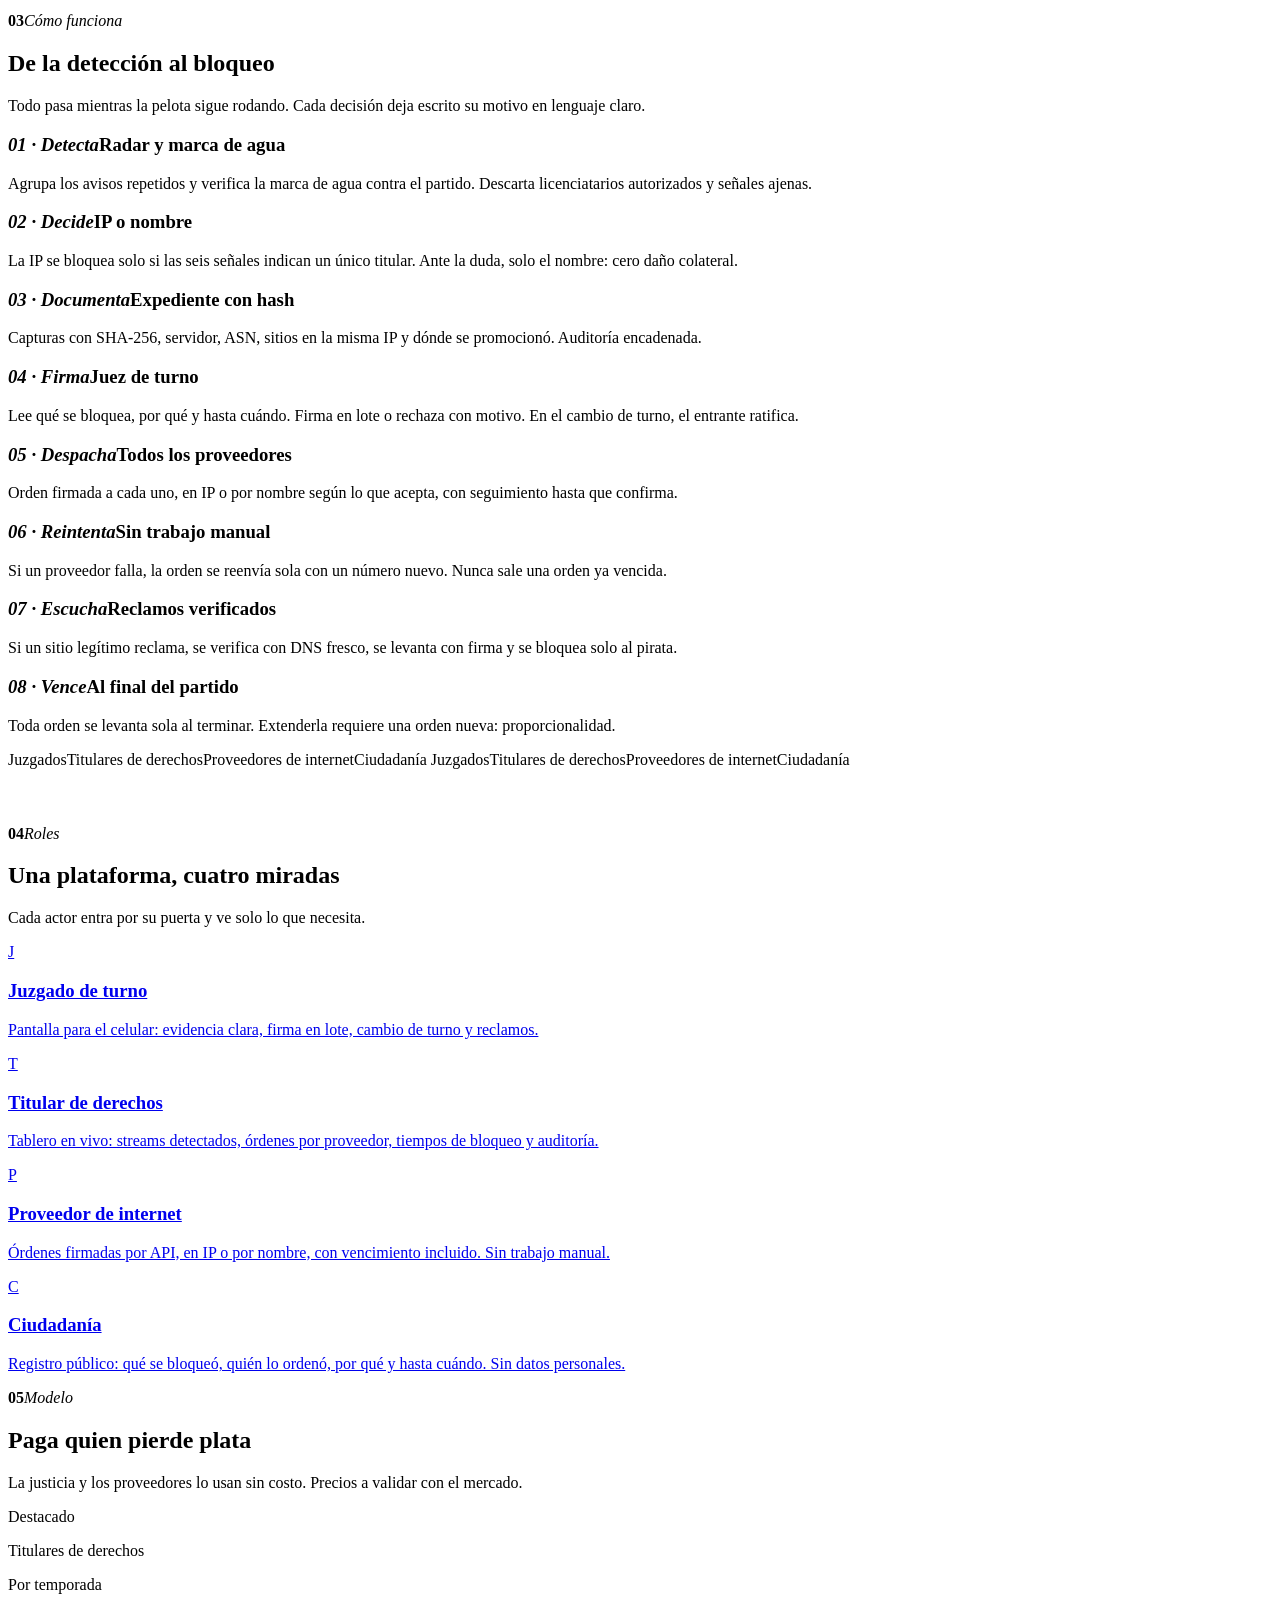
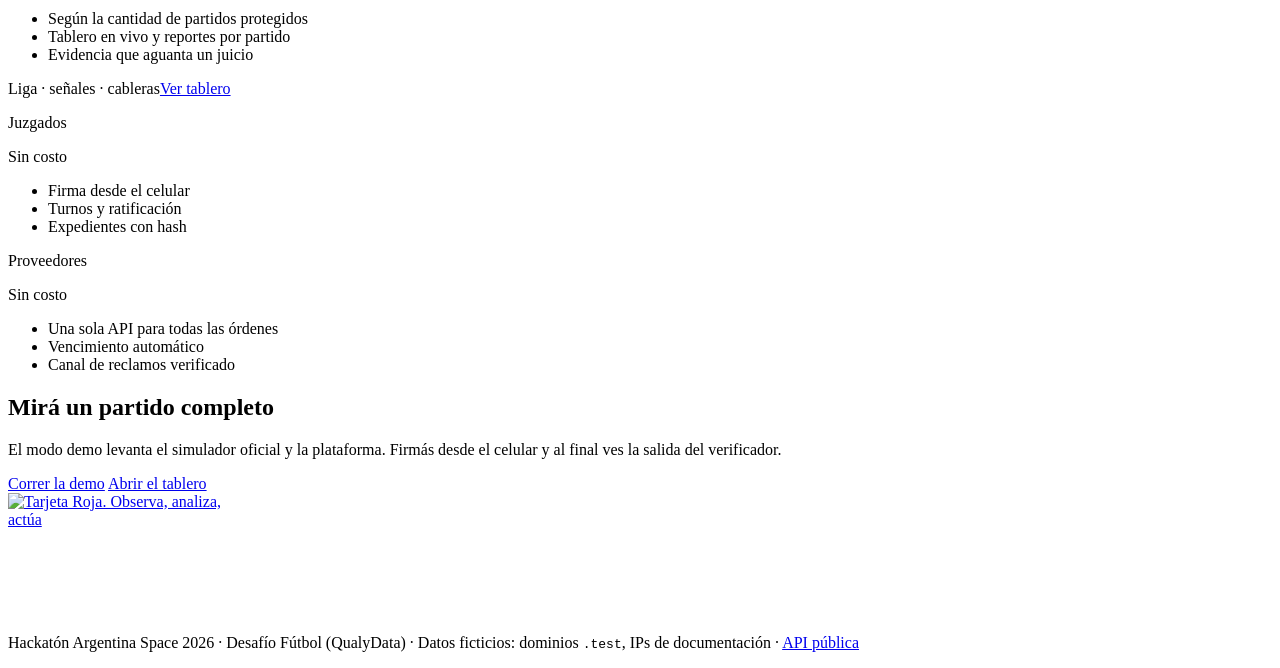
==== commit e09bac60: "Logo real de Tarjeta Roja: visor con tarjeta roja y lema Observa, analiza, actua Isotipo y logo en S" ====
--- a/plataforma/sitio/index.html
+++ b/plataforma/sitio/index.html
@@ -10,12 +10,12 @@
   <link rel="preconnect" href="https://fonts.gstatic.com" crossorigin>
   <link href="https://fonts.googleapis.com/css2?family=Barlow+Condensed:ital,wght@0,600;0,700;1,700;1,800;1,900&family=Public+Sans:wght@400;600;700&display=swap" rel="stylesheet">
   <link rel="stylesheet" href="/sitio/sitio.css">
-  <link rel="icon" href="data:image/svg+xml,%3Csvg xmlns='http://www.w3.org/2000/svg' viewBox='0 0 16 16'%3E%3Crect x='4' y='2' width='8' height='12' rx='1.5' fill='%23FF3B4E' transform='rotate(-10 8 8)'/%3E%3C/svg%3E">
+  <link rel="icon" href="/sitio/isotipo.svg" type="image/svg+xml">
 </head>
 <body>
   <header class="barra">
     <div class="contenedor barra__fila">
-      <a class="marca" href="/"><span class="marca__tarjeta" aria-hidden="true"></span>Tarjeta Roja</a>
+      <a class="marca" href="/"><span class="marca__icono" aria-hidden="true"></span><span class="marca__texto">Tarjeta <b>Roja</b></span></a>
       <nav class="nav" aria-label="Principal">
         <a href="/" aria-current="page">Inicio</a>
         <a href="/partidos">Partidos</a>
@@ -37,7 +37,7 @@
           <div>Industria<b>Sportstech</b></div>
         </div>
         <div class="heroe__contenido">
-          <p class="etiqueta"><b>00</b><span><i>Plataforma en vivo</i></span></p>
+          <p class="etiqueta"><b>00</b><span><i>Observa · Analiza · Actúa</i></span></p>
           <h1 class="titular">Sacá de la cancha <span class="resalte">a la piratería</span> en minutos</h1>
           <p class="bajada">Detectamos la transmisión ilegal mientras se juega, armamos la evidencia, el juez de turno firma desde el celular y la orden llega a <strong>todos</strong> los proveedores de internet, grandes y chicos. Sin tocar sitios legítimos.</p>
           <div class="heroe__acciones">
@@ -76,8 +76,8 @@
     </section>
 
     <div class="cinta" aria-hidden="true"><div class="cinta__pista">
-      <span>Tarjeta Roja</span><span>Orden judicial</span><span>En vivo</span><span>Todos los proveedores</span><span>Cero daño colateral</span><span>Auditoría encadenada</span>
-      <span>Tarjeta Roja</span><span>Orden judicial</span><span>En vivo</span><span>Todos los proveedores</span><span>Cero daño colateral</span><span>Auditoría encadenada</span>
+      <span>Tarjeta Roja</span><span>Observa</span><span>Analiza</span><span>Actúa</span><span>Orden judicial</span><span>Todos los proveedores</span><span>Cero daño colateral</span>
+      <span>Tarjeta Roja</span><span>Observa</span><span>Analiza</span><span>Actúa</span><span>Orden judicial</span><span>Todos los proveedores</span><span>Cero daño colateral</span>
     </div></div>
 
     <section class="contenedor seccion" style="padding-top:40px" aria-labelledby="t-resultados">
@@ -225,7 +225,7 @@
 
   <footer class="pie" style="margin-top:0">
     <div class="contenedor pie__fila">
-      <a class="marca" href="/"><span class="marca__tarjeta" aria-hidden="true"></span>Tarjeta Roja</a>
+      <a href="/" aria-label="Tarjeta Roja, inicio"><img src="/sitio/logo.svg" alt="Tarjeta Roja. Observa, analiza, actúa" width="240" height="125" style="display:block"></a>
       <p>Hackatón Argentina Space 2026 · Desafío Fútbol (QualyData) · Datos ficticios: dominios <code>.test</code>, IPs de documentación · <a href="/api/publico">API pública</a></p>
     </div>
   </footer>
